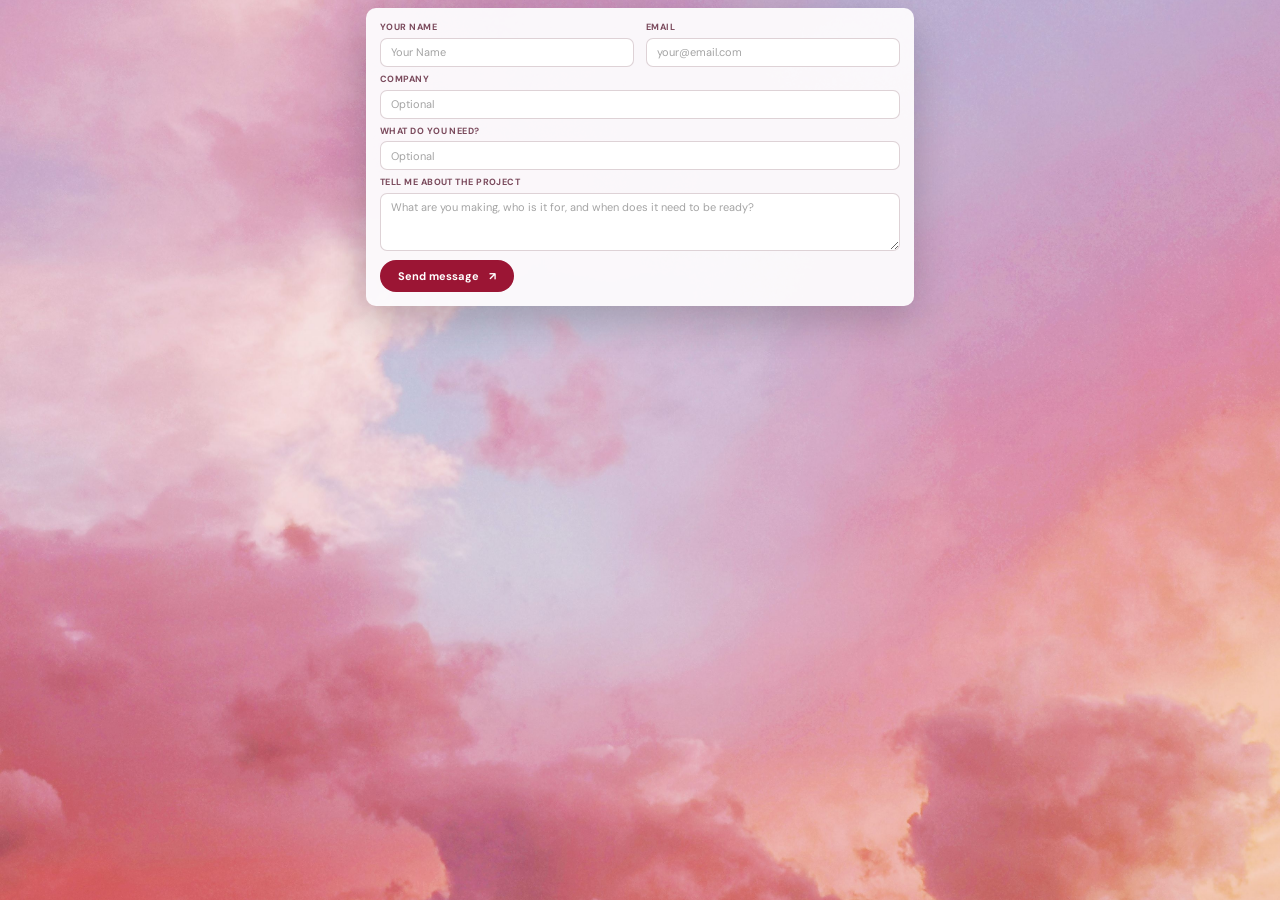
==== contact.html @ f68d8583 "Prepare for GitHub Pages deployment" ====
<!doctype html>
<html lang="en">
<head>
  <meta charset="utf-8">
  <meta name="viewport" content="width=device-width, initial-scale=1">
  <title>Aishath Shafa</title>
  <link rel="icon" type="image/svg+xml" href="./assets/favicon.svg">
  <link rel="preconnect" href="https://fonts.googleapis.com">
  <link rel="preconnect" href="https://fonts.gstatic.com" crossorigin>
  <link href="https://fonts.googleapis.com/css2?family=Nothing+You+Could+Do&family=Poppins:wght@100;200;300;400;500;600;700;800;900&display=swap" rel="stylesheet">
  <link href="https://fonts.googleapis.com/css2?family=Abril+Fatface&family=DM+Sans:wght@400;500;700&family=VT323&display=swap" rel="stylesheet">
  <link rel="stylesheet" href="./styles.css">
  <link rel="stylesheet" href="./styles/feature-page.css">
  <link rel="stylesheet" href="./styles/contact.css">
  <script src="./scripts/feature-size.js" defer></script>
</head>
<body class="feature-page feature-contact">
  <main class="wc feature-content">
            <div class="contact-grid">
              <form id="f" class="contact-form">
                <div class="contact-fields">
                  <label>Your name<input name="n" placeholder="Your Name" required autocomplete="name"></label>
                  <label>Email<input name="e" type="email" placeholder="your@email.com" required autocomplete="email"></label>
                  <label class="contact-wide">Company<input name="company" placeholder="Optional" autocomplete="organization"></label>
                  <label class="contact-wide">What do you need?<input name="need" placeholder="Optional"></label>
                  <label class="contact-wide">Tell me about the project<textarea name="m" rows="3" placeholder="What are you making, who is it for, and when does it need to be ready?" required></textarea></label>
                </div>
                <button class="btn" type="submit"><span>Send message</span><span aria-hidden="true">↗</span></button>
              </form>
            </div>
          
  </main>
  <script src="./scripts/contact.js" defer></script>
</body>
</html>
---- styles.css ----
/* ---------- Fonts ---------- */


    /* ---------- Theme variables and page safe areas ---------- */

    /* Light theme colours, plus padding that keeps content clear of phone notches */
    :root {
      /* Main text colour */
      --ink: #4a0a1c;
      /* Primary accent, used for buttons and links */
      --ruby: #9b1534;
      /* Bright accent, used for hover states and the music bars */
      --hot: #e84a7f;
      /* Soft off-white */
      --cream: #fff6f3;
      /* Page background gradient (pink to lilac) */
      --skyb: linear-gradient(180deg, #ffc2e2, #f7a6cf 50%, #d9b8ff);
      /* Heading colour */
      --h1: #9b1534;

      box-sizing: border-box;
      padding-top: env(safe-area-inset-top, 0px);
      padding-bottom: env(safe-area-inset-bottom, 0px);
    }

    /* Dark theme, applied automatically unless the user forced the light theme */
    @media (prefers-color-scheme: dark) {
      :root:not([data-theme="light"]) {
        --skyb: linear-gradient(180deg, #5a1236, #8a1d52 50%, #4b2a7a);
        --h1: #ffd6e4;
        --ink: #ffd6e4;
        color-scheme: dark;
      }
    }

    /* Dark theme, applied when forced through the data-theme attribute */
    :root[data-theme="dark"] {
      --skyb: linear-gradient(180deg, #5a1236, #8a1d52 50%, #4b2a7a);
      --h1: #ffd6e4;
      --ink: #ffd6e4;
      color-scheme: dark;
    }

    /* ---------- Base page styles ---------- */

    /* Make every element size itself including padding and border */
    *,
    *::before,
    *::after {
      box-sizing: inherit;
    }

    /* Keep anchor jumps clear of the top safe area */
    html {
      scroll-padding-top: env(safe-area-inset-top, 0px);
    }

    /* Full height column layout, centred, with the themed gradient background */
    body {
      margin: 0;
      min-height: 100dvh;
      background: var(--skyb);
      background-attachment: fixed;
      color: var(--ink);
      font-family: "DM Sans", system-ui, sans-serif;
      display: flex;
      flex-direction: column;
      align-items: center;
      padding: 8px 4px 14px;
    }

    


    /* ---------- iMac frame and screen ---------- */

    /* Fit the full monitor into the available viewport while preserving its aspect ratio */
    .imac {
      --w: min(100%, calc((100dvh - 16px) * 1.48), 1800px);
      position: relative;
      width: var(--w);
      min-width: 0;
    }

    /* Soft ground shadow under the iMac */
    .imac::before {
      content: "";
      position: absolute;
      left: 6%;
      right: 6%;
      bottom: -2%;
      height: 9%;
      background: radial-gradient(closest-side, rgba(74, 10, 28, 0.5), transparent);
      filter: blur(10px);
    }

    /* iMac artwork, sits above the screen and lets clicks pass through */
    .imac > img {
      position: relative;
      z-index: 2;
      display: block;
      width: 100%;
      pointer-events: none;
      filter: drop-shadow(0 22px 22px rgba(74, 10, 28, 0.4));
    }

    /* Screen area, positioned to line up with the glass of the iMac artwork */
    .scr {
      position: absolute;
      z-index: 1;
      left: 29.3%;
      top: 14%;
      width: 40.9%;
      height: 45.6%;
      overflow: hidden;
      border-radius: 2% / 3%;
      background: #1565c0;
    }

    /* Full screen mode, the screen covers the whole browser window */
    .scr.full {
      position: fixed;
      inset: 0;
      left: 0;
      top: 0;
      width: 100vw;
      height: 100dvh;
      border-radius: 0;
      z-index: 200;
    }

    /* Small expand and collapse button in the screen corner */
    .fs {
      position: absolute;
      z-index: 60;
      right: 4px;
      bottom: 4px;
      width: 22px;
      height: 22px;
      border: 0;
      border-radius: 6px;
      background: rgba(0, 0, 0, 0.35);
      color: #fff;
      font-size: 13px;
      cursor: pointer;
      line-height: 1;
      padding: 0;
    }

    /* Full screen button hover and keyboard focus state */
    .fs:focus-visible,
    .fs:hover {
      background: rgba(0, 0, 0, 0.6);
    }

    .fs:focus-visible {
      outline: 2px solid #fff;
      outline-offset: 2px;
    }

    /* ---------- Virtual OS (design size 560x430, scaled by JavaScript) ---------- */

    /* Blurred white cloud blobs drawn at the bottom of the desktop */
    .cl {
      position:fixed;
      border-radius: 50%;
      background: #fff;
      filter: blur(14px);
      opacity: 0.9;
      pointer-events: none;
    }

    /* Fixed design canvas used by the OS scaling script */
    .os {
      position: absolute;
      top: 0;
      left: 0;
      width: 560px;
      height: 430px;
      transform-origin: top left;
      cursor: var(--portfolio-cursor, url("./assets/cursor-small.png") 1 1, auto);
    }

    /* ---------- OS menu bar ---------- */

    /* Top bar holding the name on the left and social icons on the right */
    .bar {
      position: absolute;
      top: 0;
      left: 0;
      right: 0;
      display: flex;
      justify-content: space-between;
      align-items: center;
      padding: 18px 20px;
      z-index: 5;
    }

    /* Menu bar title text */
    .bar .t {
      font-size: 13px;
      white-space: nowrap;
      color: #fff;
      text-shadow: 0 1px 3px rgba(0, 0, 0, 0.55);
    }

    /* Menu bar name, medium weight */
    .bar .t b {
      font-weight: 500;
    }

    /* Menu bar bullet separator */
    .bar .t i {
      font-style: normal;
      margin: 0 8px;
    }

    /* Menu bar job title, slightly dimmed */
    .bar .t span {
      color: #eaf4ff;
    }

    /* Group of social icons in the menu bar */
    .so {
      display: flex;
      gap: 8px;
    }

    /* Single rounded social icon in the menu bar */
    .so a {
      width: 26px;
      height: 26px;
      border-radius: 8px;
      background: rgba(255, 255, 255, 0.2);
      display: grid;
      place-items: center;
      color: #fff;
    }

    /* Menu bar icon hover state */
    .so a:hover {
      background: rgba(255, 2, 116, 0.38);
    }

    .so a:focus-visible {
      outline: 2px solid #fff;
      outline-offset: 2px;
    }

    /* Menu bar icon artwork */
    .so svg {
      width: 14px;
      height: 14px;
      fill: currentColor;
    }

    /* ---------- Desktop icons ---------- */

    /* Draggable desktop icon */
    .ic {
      position: absolute;
      width: 96px;
      text-align: center;
      cursor: grab;
      touch-action: none;
      z-index: 2;
      outline: none;
    }

    /* Icon while it is being dragged, lifted above the others */
    .ic.d {
      cursor: grabbing;
      z-index: 40;
    }

    /* Visible focus ring for keyboard users */
    .ic:focus-visible .th {
      outline: 2px solid #fff;
      outline-offset: 3px;
    }

    /* Icon thumbnail box */
    .th {
      width: 60px;
      height: 60px;
      margin: 0 auto 5px;
      position: relative;
      border-radius: 14px;
    }

    /* Tilted translucent sheet behind the thumbnail, gives a stacked folder look */
    .th::before {
      content: "";
      position: absolute;
      inset: 4px -5px -4px 5px;
      border-radius: 14px;
      background: rgba(255, 255, 255, 0.45);
      transform: rotate(2deg);
    }

    /* Thumbnail face that holds an image or an emoji */
    .th .f {
      position: absolute;
      inset: 0;
      border-radius: 14px;
      overflow: hidden;
      background: #fff;
      box-shadow: 0 5px 14px rgba(0, 0, 40, 0.28);
    }

    /* Thumbnail image fills the face */
    .f img {
      width: 100%;
      height: 100%;
      object-fit: cover;
      display: block;
    }

    /* Icon name label */
    .nm {
      font-weight: 700;
      font-size: 10.5px;
      color: #fff;
      text-shadow: 0 1px 3px rgba(0, 0, 0, 0.75);
    }

    /* Icon caption under the name */
    .mt {
      font-size: 9px;
      color: #f0f6ff;
      margin-top: 1px;
      text-shadow: 0 1px 3px rgba(0, 0, 0, 0.8);
    }

    /* Gradient presets for emoji thumbnails, pink */
    .g1 {
      background: linear-gradient(135deg, #9b1534, #e84a7f);
    }

    /* Gradient preset, slate */
    .g2 {
      background: linear-gradient(135deg, #1e293b, #475569);
    }

    /* Gradient preset, pink to lilac */
    .g3 {
      background: linear-gradient(135deg, #f6b2c6, #d9b8ff);
    }

    /* Gradient preset, green (currently unused) */
    .g4 {
      background: linear-gradient(135deg, #16a34a, #a3e635);
    }

    /* Gradient preset, amber */
    .g5 {
      background: linear-gradient(135deg, #f59e0b, #fde68a);
    }

    /* Centred emoji inside a thumbnail */
    .f .em {
      position: absolute;
      inset: 0;
      display: grid;
      place-items: center;
      font-size: 26px;
    }

    /* Paper sheet used as the resume icon */
    .pdf {
      width: 54px;
      height: 60px;
      margin: 0 auto 5px;
      background: #fff;
      border-radius: 10px;
      box-shadow: 0 5px 14px rgba(0, 0, 40, 0.25);
      padding: 7px 5px;
    }

    /* Small red tag in the corner of the resume icon */
    .pdf .tg {
      width: 7px;
      height: 8px;
      border: 1.3px solid #d33;
      border-radius: 2px;
      margin-bottom: 6px;
    }

    /* Grey text line on the resume icon */
    .pdf u {
      display: block;
      height: 1.5px;
      background: #d9dde3;
      margin-bottom: 4px;
    }

    /* ---------- Sticky notes ---------- */

    /* Draggable sticky note */
    .note {
      position: absolute;
      color: #1a1a1a;
      padding: 13px 15px;
      box-shadow: 0 5px 14px rgba(0, 0, 40, 0.25);
      border-radius: 4px;
      cursor: url("./assets/cursor-original.webp") 14 4, grab;
      touch-action: none;
      z-index: 2;
    }

    /* Sticky note title, Nothing You Could Do */
    .note h2 {
      margin: 0 0 6px;
      font: 400 20px / 1.15 "Nothing You Could Do", cursive;
    }

    /* Sticky note body text, Poppins */
    .note p {
      margin: 0;
      font: 400 11px / 1.45 "Poppins", system-ui, sans-serif;
      opacity: 0.9;
    }

    .note p + p {
      margin-top: 6px;
    }

    .note .note-hint {
      margin-top: 7px;
      padding-top: 6px;
      border-top: 1px dashed rgba(26, 26, 26, 0.35);
      font-size: 10px;
      line-height: 1.4;
    }

    /* First note, yellow and tilted left */
    .n1 {
      left: 392px;
      top: 70px;
      width: 150px;
      background: #fdee8f;
      transform: rotate(-2deg);
    }

    /* Second note, white and tilted right */
    .n2 {
      left: 388px;
      top: 204px;
      width: 154px;
      background: #f3f3f1;
      transform: rotate(1.5deg);
    }

    /* ---------- Music player ---------- */

    /* Player widget sits between the folders and sticky-note column */
    .pl {
      position: absolute;
      left: 218px;
      bottom: 8px;
      width: 164px;
      background: #2b2b2d;
      color: #fff;
      border-radius: 9px;
      overflow: hidden;
      z-index: 6;
      box-shadow: 0 6px 18px rgba(0, 0, 0, 0.4);
    }

    /* Player header row with the title and minimise button */
    .pl .h {
      display: flex;
      justify-content: space-between;
      align-items: center;
      padding: 7px 10px;
      font-size: 10px;
      font-weight: 700;
    }

    /* Minimise button in the player header */
    .pl .h button {
      background: none;
      border: 0;
      color: #fff;
      font-size: 13px;
      cursor: pointer;
      line-height: 1;
      padding: 0 2px;
    }

    /* Player body that holds the track info, visualiser and controls */
    .pl .b {
      background: #161618;
      padding: 9px 10px;
    }

    /* Current track title */
    .pl .tt {
      font-size: 12px;
      font-weight: 700;
    }

    /* Track number label */
    .pl .tn {
      font-size: 9.5px;
      color: #a9a9ad;
      margin: 2px 0 6px;
    }

    /* Audio visualiser, a row of equaliser bars */
    .br {
      display: flex;
      align-items: flex-end;
      gap: 2px;
      height: 22px;
      margin-bottom: 8px;
    }

    /* Single equaliser bar, JavaScript changes its height */
    .br i {
      flex: 1;
      background: #e84a7f;
      border-radius: 1px;
      height: 8%;
    }

    /* Row of transport buttons */
    .ct {
      display: flex;
      gap: 8px;
      align-items: center;
      justify-content: center;
    }

    /* Round transport button */
    .ct button {
      width: 26px;
      height: 26px;
      border-radius: 50%;
      border: 0;
      background: #3a3a3d;
      display: grid;
      place-items: center;
      cursor: pointer;
      padding: 0;
    }

    /* Larger white play and pause button */
    .ct button.go {
      background: #fff;
      width: 32px;
      height: 32px;
    }

    /* Transport button artwork */
    .ct svg {
      width: 12px;
      height: 12px;
      fill: #fff;
    }

    /* Play and pause artwork is black on the white button */
    .ct .go svg {
      fill: #000;
    }

    /* Minimised player hides everything except the header */
    .pl.m .b {
      display: none;
    }

    /* ---------- Pop up windows ---------- */

    /* Window shell, centred on the screen and hidden until opened */
    .win {
      position: absolute;
      left: 50%;
      top: 50%;
      width: min(470px, 92%);
      max-height: 330px;
      transform: translate(-50%, -48%);
      background: rgba(252, 250, 252, 0.97);
      color: #2a1020;
      border-radius: 10px;
      box-shadow: 0 14px 40px rgba(0, 0, 0, 0.4);
      z-index: 50;
      display: none;
      flex-direction: column;
      overflow: hidden;
      user-select: text;
    }

    /* Open window state, added by JavaScript */
    .win.o {
      display: flex;
    }

    .download-scrim {
      position: absolute;
      inset: 0;
      display: none;
      background: rgba(12, 16, 45, 0.42);
      z-index: 70;
    }

    .download-scrim.o {
      display: block;
    }

    .download-notice {
      position: absolute;
      left: 50%;
      top: 50%;
      width: min(320px, calc(100% - 28px));
      display: none;
      flex-direction: column;
      align-items: flex-start;
      padding: 18px 20px;
      transform: translate(-50%, -50%);
      color: #2a1020;
      background: #fffafd;
      border: 1px solid #ecd3de;
      border-radius: 12px;
      box-shadow: 0 14px 40px rgba(0, 0, 0, 0.35);
      z-index: 80;
    }

    .download-notice.o {
      display: flex;
    }

    .download-notice h2 {
      margin: 0;
      font-size: 16px;
    }

    .download-notice p {
      margin: 5px 0 0;
      font-size: 12px;
    }

    .download-notice .btn {
      margin-top: 12px;
    }

    /* Window title bar */
    .wh {
      display: flex;
      align-items: center;
      gap: 7px;
      padding: 8px 11px;
      background: #efe6ec;
      font-weight: 700;
      font-size: 12px;
      flex: none;
    }

    /* Red close dot in the title bar */
    .wh button {
      width: 11px;
      height: 11px;
      border-radius: 50%;
      border: 0;
      background: #ff5f57;
      cursor: pointer;
      padding: 0;
    }

    /* Close dot keyboard focus ring */
    .wh button:focus-visible {
      outline: 2px solid #1976d2;
    }

    /* Scrollable window content area */
    .wc {
      padding: 14px;
      overflow: auto;
      font-size: 12px;
      line-height: 1.55;
    }

    /* Window content heading */
    .wc h3 {
      margin: 0;
      font: 700 14px / 1.25 "DM Sans", sans-serif;
    }

    /* Window content subheading */
    .wc h4 {
      margin: 2px 0 6px;
      font-size: 11px;
      font-weight: 500;
      color: #7a4a5c;
    }

    /* Bullet list inside a window */
    .wc ul {
      margin: 6px 0 0;
      padding-left: 16px;
    }

    /* Bullet list item spacing */
    .wc li {
      margin-bottom: 4px;
    }

    /* ---------- Window content components ---------- */

    /* White content card */
    .card {
      border: 1px solid #ecd3de;
      border-radius: 8px;
      padding: 11px;
      margin-bottom: 10px;
      background: #fff;
    }

    /* No extra gap under the final card */
    .card:last-child {
      margin-bottom: 0;
    }

    /* Call to action button */
    .btn {
      display: inline-block;
      background: #9b1534;
      color: #fff;
      border: 0;
      border-radius: 8px;
      padding: 7px 14px;
      font: 700 12px "DM Sans", sans-serif;
      text-decoration: none;
      cursor: pointer;
      margin-top: 8px;
    }

    /* Call to action hover and keyboard focus state */
    .btn:hover,
    .btn:focus-visible {
      background: #e84a7f;
    }

    .btn:focus-visible {
      outline: 2px solid #1976d2;
      outline-offset: 2px;
    }

    /* ---------- Contact form ---------- */

    /* Form field label */
    form label {
      display: block;
      font-weight: 700;
      font-size: 11px;
      margin-bottom: 8px;
    }

    /* Text input and message box */
    form input,
    form textarea {
      display: block;
      width: 100%;
      margin-top: 3px;
      padding: 7px 9px;
      border: 1px solid #d9b8c7;
      border-radius: 7px;
      font: inherit;
    }

    /* Message box minimum height, resizable vertically only */
    form textarea {
      min-height: 70px;
      resize: vertical;
    }

    /* ---------- Accessibility ---------- */

    /* Frosted macOS-style dock, built from the portfolio's supplied pixel icons. */
    .mac-dock {
      position: absolute;
      z-index: 26;
      left: 0;
      right: 0;
      bottom: 7px;
      display: flex;
      justify-content: center;
      pointer-events: none;
      transform: translateX(8px);
    }

    .dock-shelf {
      display: flex;
      align-items: flex-end;
      gap: 3px;
      max-width: calc(100% - 20px);
      padding: 5px 8px 6px;
      border: 1px solid rgba(255, 255, 255, .34);
      border-radius: 14px;
      background: rgba(28, 22, 34, .36);
      box-shadow: inset 0 1px 0 rgba(255, 255, 255, .18), 0 5px 18px rgba(0, 0, 0, .26);
      -webkit-backdrop-filter: blur(12px) saturate(1.35);
      backdrop-filter: blur(12px) saturate(1.35);
      pointer-events: auto;
    }

    .dock-item {
      position: relative;
      display: grid;
      flex: 0 1 32px;
      place-items: center;
      width: 32px;
      height: 42px;
      border: 0;
      border-radius: 8px;
      padding: 0;
      background: transparent;
      transform-origin: center bottom;
      transition: transform .16s cubic-bezier(.2, .8, .2, 1), filter .16s ease;
      -webkit-tap-highlight-color: transparent;
    }

    .dock-item img {
      display: block;
      width: 28px;
      height: 28px;
      object-fit: contain;
      image-rendering: pixelated;
      filter: drop-shadow(0 2px 2px rgba(0, 0, 0, .28));
      user-select: none;
      pointer-events: none;
    }

    .dock-item:focus-visible {
      outline: 2px solid rgba(255, 255, 255, .9);
      outline-offset: 2px;
    }

    .dock-tooltip {
      position: absolute;
      left: 50%;
      bottom: calc(100% + 8px);
      z-index: 2;
      padding: 4px 8px;
      border: 1px solid rgba(255, 255, 255, .35);
      border-radius: 6px;
      background: rgba(35, 25, 39, .78);
      color: #fff;
      font: 600 9px/1.2 "DM Sans", system-ui, sans-serif;
      white-space: nowrap;
      opacity: 0;
      visibility: hidden;
      transform: translate(-50%, 4px);
      transition: opacity .12s ease, transform .12s ease, visibility .12s;
      pointer-events: none;
      -webkit-backdrop-filter: blur(8px);
      backdrop-filter: blur(8px);
    }

    .dock-item:hover .dock-tooltip,
    .dock-item:focus-visible .dock-tooltip {
      opacity: 1;
      visibility: visible;
      transform: translate(-50%, 0);
    }

    .dock-indicator {
      position: absolute;
      left: 50%;
      bottom: 0;
      width: 4px;
      height: 4px;
      border-radius: 50%;
      background: #fff;
      box-shadow: 0 0 4px rgba(255, 255, 255, .75);
      opacity: 0;
      transform: translateX(-50%);
      transition: opacity .15s ease;
      pointer-events: none;
    }

    .dock-item.is-open .dock-indicator {
      opacity: 1;
    }

    /* Keep only the icon names; remove the secondary desktop shortcut captions. */
    .ic .mt {
      display: none !important;
    }

    /* Keep fullscreen shortcuts legible while preserving their aspect ratio. */
    .scr.full .ic .th {
      width: 44px;
      height: 44px;
    }

    .scr.full .ic .nm {
      font-size: 10.5px;
      line-height: 1.2;
    }

    .dock-divider {
      align-self: stretch;
      flex: 0 0 1px;
      width: 1px;
      margin: 2px 3px 4px;
      background: rgba(255, 255, 255, .42);
    }

    .dock-item.bouncing img {
      animation: dock-bounce .42s cubic-bezier(.28, .84, .42, 1);
    }

    @keyframes dock-bounce {
      0%, 100% { transform: translateY(0); }
      38% { transform: translateY(-13px); }
      66% { transform: translateY(1px); }
    }

    @media (max-width: 420px) {
      .dock-shelf { gap: 2px; padding-inline: 5px; }
      .dock-item { flex-basis: 30px; width: 30px; }
      .dock-item img { width: 26px; height: 26px; }
    }

    @media (max-width: 1024px) {
      .fs {
        right: max(10px, env(safe-area-inset-right));
        bottom: max(10px, env(safe-area-inset-bottom));
        width: 44px;
        height: 44px;
        font-size: 22px;
      }
    }
  
    :root {
      --ink: #4a0a1c;
      --ruby: #9b1534;
      --hot: #e84a7f;
      --blush: #fbd5e0;
      --cream: #fff6f3;
      --gel: linear-gradient(#ff9ec0, #e84a7f 48%, #c92a62 52%, #e8598c);
      --body: "DM Sans", system-ui, sans-serif;
    }
    body {
      background-color: #e9a7c5;
      background-image: url("./assets/pink-sky.jpg");
      background-position: center center;
      background-repeat: no-repeat;
      background-size: cover;
      background-attachment: fixed;
    }
    .ic { transition: transform .18s ease, filter .18s ease; }
    .ic:hover { transform: translateY(-3px); }
    .ic:active { transform: translateY(1px); }
    .ic .th {
      border: 1px solid #9b1534;
      background: linear-gradient(145deg, #fff, #fbd5e8 48%, #ef8db5);
      box-shadow: inset 0 1px 0 rgba(255,255,255,.95), 0 5px 0 -2px #c9569a,
        0 10px 17px rgba(74,10,28,.35);
      transition: transform .18s ease, box-shadow .18s ease;
    }
    .ic .th::before {
      inset: 4px -4px -4px 4px;
      border: 1px solid rgba(255,255,255,.9);
      background: linear-gradient(145deg, rgba(255,255,255,.6), rgba(239,141,181,.6));
    }
    .ic .th .f {
      inset: 3px;
      border: 1px solid rgba(255,255,255,.95);
      border-radius: 11px;
      background: linear-gradient(145deg, #fff, #fff0f5);
      box-shadow: inset 0 1px 0 #fff, 0 2px 6px rgba(74,10,28,.22);
    }
    .ic:hover .th {
      transform: translateY(-2px) scale(1.04);
      box-shadow: inset 0 1px 0 rgba(255,255,255,.95), 0 5px 0 -2px #c9569a,
        0 14px 21px rgba(74,10,28,.4);
    }
    .ic:focus-visible .th { outline: 3px solid #fff; outline-offset: 5px; }
    .nm { font-family: var(--body); font-weight: 700; }
    .mt { color: #fff6fb; font-weight: 700; }
    .pdf {
      border: 1px solid #9b1534;
      background: linear-gradient(145deg, #fff, #ffe6ef);
      box-shadow: inset 0 1px 0 #fff, 0 5px 0 -2px #c9569a,
        0 10px 17px rgba(74,10,28,.35);
    }
    .note .note-hint { font-family: "Poppins", system-ui, sans-serif; }
    .win {
      border: 1px solid rgba(74,10,28,.65);
      border-radius: 18px;
      background: linear-gradient(180deg, #fffaf7, #ffe9f0);
      box-shadow: inset 0 0 0 2px rgba(255,255,255,.75),
        0 24px 50px rgba(30,0,12,.42);
    }
    .wh {
      color: var(--ink);
      border-bottom: 1px solid rgba(74,10,28,.45);
      background: repeating-linear-gradient(0deg, #ffe2eb 0 2px, #fff6f9 2px 4px);
    }
    .wh button[data-x] {
      width: 18px;
      height: 18px;
      border: 1px solid #8a1230;
      border-radius: 50%;
      background: radial-gradient(circle at 35% 25%, #ffd0de, #e8457a 60%, #9b1534);
      box-shadow: inset 0 1px 0 rgba(255,255,255,.7);
    }
    .card {
      border: 1px solid rgba(74,10,28,.22);
      border-radius: 16px;
      background: linear-gradient(180deg, #fff, #fff6f3);
      box-shadow: inset 0 0 0 2px #fff;
    }

/* Round chrome transport button */
.mb {
  width: 36px;
  height: 36px;
  border-radius: 50%;
  display: grid;
  place-items: center;
  padding: 0;
  border: 1px solid #7b8088;
  background: radial-gradient(circle at 35% 22%, #fff, #e1e4e9 55%, #a9adb4);
  box-shadow: inset 0 -3px 6px rgba(80, 86, 96, 0.35), 0 3px 6px rgba(74, 10, 28, 0.3);
  color: #4a0a1c;
}

/* Transport icon sizing */
.mb svg {
  width: 16px;
  height: 16px;
  fill: currentColor;
}

/* Larger pink play/pause button */
.mb.go {
  width: 48px;
  height: 48px;
  border-color: #8a1230;
  background: var(--gel);
  color: #fff;
  box-shadow: inset 0 1px 0 rgba(255, 255, 255, 0.85), 0 4px 10px rgba(154, 21, 52, 0.45);
}

/* Larger icon for the play/pause button */
.mb.go svg {
  width: 20px;
  height: 20px;
}

/* Hover and press feedback for transport buttons */
.mb:hover {
  filter: brightness(1.07);
}

.mb:active {
  transform: translateY(1px);
}
    @media (max-width: 1024px) {
    }
    
    /* Supplied font and switchable visual assets are loaded from ASSET_PATHS in JavaScript */
    .ic.pixel-icon .th,
    .ic.pixel-icon .th .f {
      border: 0 !important;
      border-radius: 0 !important;
      background: transparent !important;
      box-shadow: none !important;
    }

    .ic.pixel-icon .th::before {
      display: none !important;
    }

    .ic.pixel-icon .th .f {
      overflow: visible;
    }

    .ic.pixel-icon .th .f img {
      object-fit: contain;
      image-rendering: pixelated;
      background: transparent;
    }

    .window-title-icon,
    .player-title-icon,
    .player-sound-icon {
      display: inline-block;
      flex: 0 0 auto;
      object-fit: contain;
      image-rendering: pixelated;
      vertical-align: middle;
    }

    .window-title-icon {
      width: 20px;
      height: 20px;
      margin-right: 7px;
    }

    :root {
      --handwriting-font: "Nothing You Could Do";
      --pink-sky-image: linear-gradient(180deg, #f7b5d3, #f4a9c3 55%, #dcc4ff);
      --desktop-wallpaper: linear-gradient(180deg, #70b7e8 0%, #78b04e 100%);
      --portfolio-cursor: url("./assets/cursor-small.png") 1 1, auto;
    }

    /* Keep the iMac large while fitting its full frame inside the viewport */
    .imac {
      --w: min(100%, calc((100dvh - 8px) * 1.48), 2400px);
    }

    /* Use the supplied desktop wallpaper in both normal and expanded views. */
    .scr {
      background: var(--desktop-wallpaper) center / cover no-repeat;
    }

    .scr.full {
      position: fixed;
      inset: 0;
      left: 0;
      top: 0;
      width: 100vw;
      height: 100dvh;
      border-radius: 0;
      overflow: hidden;
      z-index: 200;
      background: var(--desktop-wallpaper) center / cover no-repeat;
    }

    .os {
      background: var(--desktop-wallpaper) center / cover no-repeat !important;
    }

    .scr.full .os {
      background: var(--desktop-wallpaper) center / cover no-repeat !important;
    }

    /* Keep the expand control on the bezel, outside the desktop area. */
    .fs {
      left: calc(29.3% - 31px);
      top: calc(14% + 12px);
      right: auto;
      bottom: auto;
      z-index: 260;
    }

    .fs.is-full {
      position: fixed;
      inset: 14px 14px auto auto;
      z-index: 260;
    }

    body.screen-expanded {
      overflow: hidden;
      padding: 0;
      min-height: 100dvh;
    }

    .mb {
      width: 28px;
      height: 28px;
    }

    .mb.go {
      width: 36px;
      height: 36px;
    }

    /* All pointer states keep the same small supplied cursor */
    html body,
    html body * {
      cursor: var(--portfolio-cursor, auto) !important;
    }

    .wh {
      position: relative;
      justify-content: flex-start;
      padding-right: 42px;
    }

    .wh button[data-x] {
      position: absolute;
      top: 50%;
      right: 10px;
      width: 22px;
      height: 22px;
      flex: none;
      margin-left: 0;
      display: grid;
      place-items: center;
      padding: 0;
      color: #fff;
      font: 700 16px/1 "DM Sans", sans-serif;
      text-shadow: 0 1px 2px rgba(0,0,0,.35);
      cursor: pointer;
      z-index: 1;
      transform: translateY(-50%);
    }

    .wh button[data-x]::before {
      content: "×";
    }

    /* A small press animation and an on-screen click pulse */
    .clicking {
      animation: click-pop .16s ease-out;
    }

    .scr.click-pulse {
      animation: screen-click .16s ease-out;
    }

    @keyframes click-pop {
      0%, 100% { transform: scale(1); }
      45% { transform: scale(.94); }
    }

    @keyframes screen-click {
      50% { box-shadow: inset 0 0 0 2px rgba(255, 132, 191, .72); }
    }

    @media (prefers-reduced-motion: reduce) {
      .clicking,
      .scr.click-pulse {
        animation: none;
      }
      .dock-item,
      .dock-tooltip,
      .dock-indicator {
        transition-duration: .01ms !important;
      }
      .dock-item.bouncing img {
        animation: none !important;
      }
    }

    /* ---------- Projects, Skills and Experience layouts ---------- */

    #w-projects,
    #w-skills {
      width: min(530px, 95%);
    }

    #w-experience,
    #w-education {
      width: min(500px, 94%);
    }

    .sk-mark {
      display: grid;
      place-items: center;
      width: 30px;
      height: 30px;
      border-radius: 6px;
      background: var(--ruby);
      color: #fff;
      font: 700 11px/1 "DM Sans", system-ui, sans-serif;
      letter-spacing: .02em;
    }

    .sk-name {
      font-size: 9.5px;
      line-height: 1.2;
      font-weight: 500;
      overflow-wrap: anywhere;
    }

    /* ================= Latest updates ================= */

    /* ---------- First-load layout: notes sit up beside the icons, clear of the player ---------- */
    .n1 { left: 252px; top: 46px; }
    .n2 { left: 392px; top: 84px; }

    /* ---------- Movable, stackable windows ---------- */

    /* JavaScript positions each window with left/top, so the old centring transform is gone */
    .win {
      left: 0;
      top: 0;
      transform: none;
      z-index: 1000;
      transition: opacity .14s ease, scale .14s ease;
    }

    .win.o { animation: win-in .16s ease-out; }
    .win.closing { opacity: 0; scale: .96; pointer-events: none; }

    @keyframes win-in {
      from { opacity: 0; scale: .96; }
      to { opacity: 1; scale: 1; }
    }

    /* The title bar is the drag handle */
    .wh {
      cursor: grab;
      touch-action: none;
      user-select: none;
      -webkit-user-select: none;
    }

    .win.dragging { box-shadow: inset 0 0 0 2px rgba(255,255,255,.75), 0 34px 60px rgba(30,0,12,.5); }
    .win.dragging .wh { cursor: grabbing; }

    /* Dock and download notice stay above every window */
    .mac-dock { z-index: 5000; }
    .download-scrim { z-index: 6000; }
    .download-notice { z-index: 6001; }

    /* ---------- Button press animation ---------- */

    /* The individual scale property is used so it never fights existing transforms */
    @keyframes click-pop {
      0% { scale: .86; }
      55% { scale: 1.05; }
      100% { scale: 1; }
    }

    @keyframes click-pop-soft {
      0%, 100% { scale: 1; }
      45% { scale: .97; }
    }

    .clicking { animation: click-pop .22s ease-out; }
    .clicking-soft { animation: click-pop-soft .16s ease-out; }

    /* Held-down state, so the press is visible before the pointer is released */
    button:active,
    .btn:active,
    .so a:active,
    .dock-item:active,
    .proj-visit:active,
    .proj-thumb:active { scale: .9; }

    .ic:active .th { scale: .9; }
    .wh button[data-x]:active { scale: .78; }

    @media (prefers-reduced-motion: reduce) {
      .clicking, .clicking-soft, .win.o { animation: none; }
      .win { transition: none; }
    }

    /* ---------- Projects window with room for the two-column grid and curved scrolling ---------- */
    #w-projects {
      width: min(548px, 98%);
      max-height: min(390px, 90%);
    }


    /* ---------- About me: centred card layout ---------- */
    #w-about {
      width: min(520px, 96%);
      max-height: none;
    }

    #w-about .wc { padding: 10px 14px 12px; }

    /* ================= Round 3: legibility, about font, contact, skills, scrollbars ================= */

    /* Windows and the player stay light, so their text must stay dark even when the device is in dark mode */
    .os {
      --ink: #4a0a1c;
      --h1: #9b1534;
      color-scheme: light;
    }

    /* ---------- Skills ---------- */
    .sk-logo {
      display: block;
      width: 28px;
      height: 28px;
      object-fit: contain;
    }

    /* ---------- Contact ---------- */
    #w-contact {
      width: min(500px, 95%);
      max-height: min(365px, 90%);
    }

    #w-contact .wc {
      padding: 12px;
      background: linear-gradient(180deg, #fff, #fff6f3);
    }

    /* ---------- Curved scrollbars (SVG track and thumb that follow the window's rounded corner) ---------- */
    .scroll-container {
      --thumb-color: #e84a7f;
      --thumb-color-active: #9b1534;
      --thumb-width: 4;
      --thumb-width-active: 6;
      --track-color: transparent;
      --track-color-active: rgba(155, 21, 52, .14);
      --track-width: 4;
      --track-width-active: 6;

      position: relative;
      display: flex;
      flex-direction: column;
      flex: 0 1 auto;
      min-height: 0;
      overflow: hidden;
      /* matches the window's inner bottom corners (18px radius minus the 1px border) */
      border-radius: 0 0 17px 17px;
    }

    .wc.scroll-content {
      flex: 0 1 auto;
      min-height: 0;
      overflow-y: auto;
      scrollbar-width: none;
      -ms-overflow-style: none;
    }
    .wc.scroll-content::-webkit-scrollbar { display: none; }

    .scrollbar-svg {
      position: absolute;
      inset: 0;
      width: 100%;
      height: 100%;
      pointer-events: none;
    }
    .scrollbar-svg:has(:active) {
      --thumb-width: var(--thumb-width-active);
      --track-width: var(--track-width-active);
      --track-color: var(--track-color-active);
    }

    .scrollbar-track {
      fill: none;
      stroke: var(--track-color);
      stroke-width: var(--track-width);
      stroke-linecap: round;
      transition: stroke-width 150ms ease-in-out, stroke 150ms ease-in-out;
    }
    .scrollbar-thumb {
      fill: none;
      stroke: var(--thumb-color);
      stroke-width: var(--thumb-width);
      stroke-linecap: round;
      pointer-events: auto;
      touch-action: none;
      transition: stroke-width 150ms ease-in-out, stroke 150ms ease-in-out;
    }
    .scrollbar-thumb:active { stroke: var(--thumb-color-active); }

    /* Any leftover native scrollbar (the message box) uses the same palette */
    textarea { scrollbar-width: thin; scrollbar-color: #e84a7f transparent; }

  

/* Standalone feature pages */
.feature-host { display:flex; flex:0 1 auto; min-height:0; padding:0; overflow:visible; }
.feature-frame { display:block; flex:none; width:100%; height:150px; min-height:0; border:0; background:transparent; }
.music-frame { display:block; width:180px; height:35px; border:0; border-radius:0; background:transparent; box-shadow:none; padding:0; overflow:hidden; }

/* The embedded player page is positioned on the virtual desktop. */
.music-frame { position:absolute; z-index:18; left:368px; top:228px; width:180px; height:35px; display:block; border:0; border-radius:0; background:transparent; box-shadow:none; padding:0; overflow:hidden; }
.music-frame.drag { opacity:.92; }
---- styles/feature-page.css ----
/* Experience and education: title and date on one row, organisation below */
    .job {
      padding: 12px 0;
      border-top: 1px solid rgba(74, 10, 28, .2);
    }

    .job:first-child {
      padding-top: 0;
      border-top: 0;
    }

    .job-head {
      display: flex;
      justify-content: space-between;
      align-items: baseline;
      gap: 12px;
    }

    .job-head h3 {
      font-size: 14px;
    }

    .job-date {
      flex: none;
      font-size: 11px;
      font-weight: 700;
      color: var(--ink);
    }

    .job-org {
      margin: 1px 0 6px;
      font-size: 11.5px;
      font-weight: 700;
      color: var(--ruby);
    }

    .job-desc {
      margin: 0 0 5px;
      font-size: 11px;
      line-height: 1.5;
    }

    .job-desc:last-child {
      margin-bottom: 0;
    }

    /* ---------- Education link ---------- */
    .edu-link {
      display: inline-grid;
      color: var(--ruby);
      text-decoration: underline dotted;
      text-underline-offset: 3px;
    }
    .edu-label, .edu-more { grid-area: 1 / 1; }
    .edu-more { visibility: hidden; font-weight: 700; color: var(--ruby); }
    .edu-link:hover .edu-label,
    .edu-link:focus-visible .edu-label { visibility: hidden; }
    .edu-link:hover .edu-more,
    .edu-link:focus-visible .edu-more { visibility: visible; }
    .edu-link:hover { text-decoration-style: solid; }
    .edu-link:focus-visible { outline: 2px solid #1976d2; outline-offset: 2px; }
html,
body {
  margin: 0;
}

body.feature-page {
  display: block;
  min-height: 100dvh;
  padding: 8px 4px 14px;
  color: #2a1020;
  font-size: 12px;
  overflow: auto;
}

.feature-content {
  width: min(548px, calc(100vw - 16px));
  min-height: 0;
  margin: 0 auto;
  padding: 14px;
  overflow: visible;
  background: rgba(252, 250, 252, 0.97);
  border-radius: 10px;
  box-shadow: 0 14px 40px rgba(0, 0, 0, 0.2);
}

body.feature-page.feature-embedded {
  min-height: 0;
  padding: 0;
  overflow: hidden;
  background: transparent;
}

.feature-embedded .feature-content {
  width: 100%;
  margin: 0;
  background: transparent;
  border-radius: 0;
  box-shadow: none;
}
---- styles/contact.css ----
.contact-grid { padding: 0; }

    .contact-fields {
      display: grid;
      grid-template-columns: repeat(2, minmax(0, 1fr));
      gap: 7px 12px;
    }

    .contact-form label {
      display: block;
      min-width: 0;
      margin: 0;
      color: #7a4a5c;
      font-size: 9px;
      font-weight: 700;
      letter-spacing: .05em;
      line-height: 1.2;
      text-transform: uppercase;
    }

    .contact-form .contact-wide { grid-column: 1 / -1; }

    .contact-form input,
    .contact-form textarea {
      display: block;
      box-sizing: border-box;
      width: 100%;
      margin-top: 5px;
      padding: 6px 10px;
      border: 1px solid rgba(74, 10, 28, .18);
      border-radius: 7px;
      outline: none;
      background: #fff;
      color: #2a1020;
      font: 400 11px "DM Sans", system-ui, sans-serif;
      letter-spacing: 0;
      text-transform: none;
    }

    .contact-form input { height: 29px; }
    .contact-form textarea { min-height: 58px; resize: vertical; }
    .contact-form input::placeholder,
    .contact-form textarea::placeholder { color: #a4a4a4; opacity: 1; }
    .contact-form input:focus,
    .contact-form textarea:focus { border-color: var(--hot); }

    .contact-form .btn {
      display: inline-flex;
      align-items: center;
      justify-content: center;
      gap: 10px;
      margin-top: 9px;
      padding: 9px 18px;
      border-radius: 999px;
      background: var(--ruby);
      font-size: 11px;
    }

    .contact-form .btn:hover,
    .contact-form .btn:focus-visible { background: var(--hot); }
    .contact-form .btn:focus-visible { outline-color: var(--ruby); }
.feature-contact .contact-grid, .feature-contact .contact-form { width:100%; max-width:100%; }
@media (max-width: 430px) { .feature-contact .contact-fields { grid-template-columns:1fr; } }
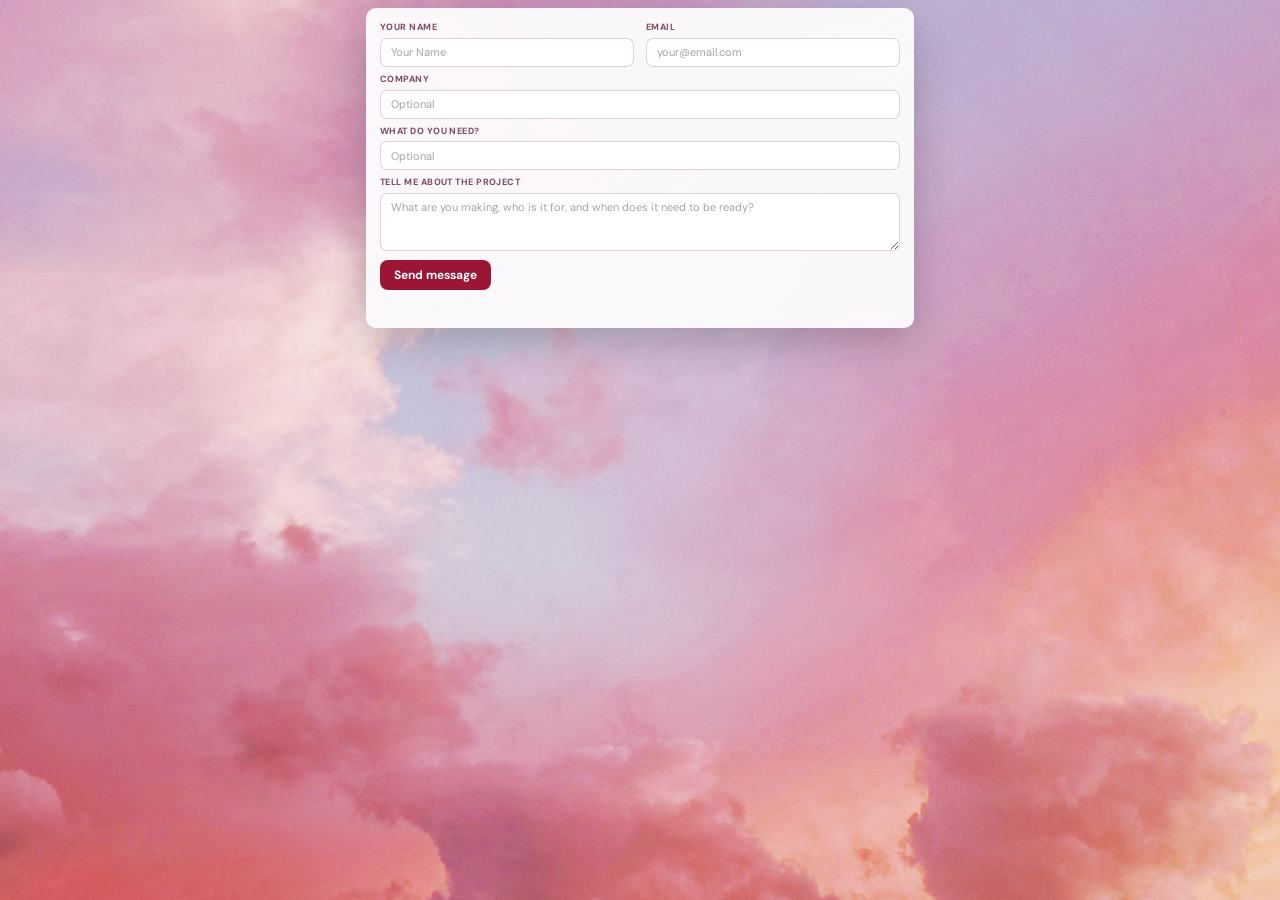
==== commit 433d7728: "further mobile view bug fixes" ====
--- a/contact.html
+++ b/contact.html
@@ -19,13 +19,14 @@
             <div class="contact-grid">
               <form id="f" class="contact-form">
                 <div class="contact-fields">
-                  <label>Your name<input name="n" placeholder="Your Name" required autocomplete="name"></label>
-                  <label>Email<input name="e" type="email" placeholder="your@email.com" required autocomplete="email"></label>
+                  <label>Your name<input name="name" placeholder="Your Name" required autocomplete="name"></label>
+                  <label>Email<input name="email" type="email" placeholder="your@email.com" required autocomplete="email"></label>
                   <label class="contact-wide">Company<input name="company" placeholder="Optional" autocomplete="organization"></label>
                   <label class="contact-wide">What do you need?<input name="need" placeholder="Optional"></label>
-                  <label class="contact-wide">Tell me about the project<textarea name="m" rows="3" placeholder="What are you making, who is it for, and when does it need to be ready?" required></textarea></label>
+                  <label class="contact-wide">Tell me about the project<textarea name="message" rows="3" placeholder="What are you making, who is it for, and when does it need to be ready?" required></textarea></label>
                 </div>
-                <button class="btn" type="submit"><span>Send message</span><span aria-hidden="true">↗</span></button>
+                <button class="btn" type="submit">Send message</button>
+                <p class="form-status" id="form-status" role="status" aria-live="polite"></p>
               </form>
             </div>
           
--- a/styles.css
+++ b/styles.css
@@ -66,8 +66,9 @@
       font-family: "DM Sans", system-ui, sans-serif;
       display: flex;
       flex-direction: column;
+      justify-content: center;
       align-items: center;
-      padding: 8px 4px 14px;
+      padding: 8px 4px;
     }
 
     
@@ -1455,8 +1456,8 @@
 /* Standalone feature pages */
 .feature-host { display:flex; flex:0 1 auto; min-height:0; padding:0; overflow:visible; }
 .feature-frame { display:block; flex:none; width:100%; height:150px; min-height:0; border:0; background:transparent; }
-.music-frame { display:block; width:180px; height:35px; border:0; border-radius:0; background:transparent; box-shadow:none; padding:0; overflow:hidden; }
+.music-frame { display:block; width:180px; height:35px; border:0; border-radius:14px; background:transparent; box-shadow:none; padding:0; overflow:hidden; }
 
 /* The embedded player page is positioned on the virtual desktop. */
-.music-frame { position:absolute; z-index:18; left:368px; top:228px; width:180px; height:35px; display:block; border:0; border-radius:0; background:transparent; box-shadow:none; padding:0; overflow:hidden; }
+.music-frame { position:absolute; z-index:18; left:368px; top:228px; width:180px; height:35px; display:block; border:0; border-radius:14px; background:transparent; box-shadow:none; padding:0; overflow:hidden; }
 .music-frame.drag { opacity:.92; }
--- a/styles/feature-page.css
+++ b/styles/feature-page.css
@@ -66,6 +66,12 @@
   margin: 0;
 }
 
+html.feature-embedded:not([data-theme="light"]) {
+  --ink: #4a0a1c;
+  --h1: #9b1534;
+  color-scheme: light;
+}
+
 body.feature-page {
   display: block;
   min-height: 100dvh;
--- a/styles/contact.css
+++ b/styles/contact.css
@@ -17,6 +17,8 @@
       font-weight: 700;
       letter-spacing: .05em;
       line-height: 1.2;
+      -webkit-text-size-adjust: 100%;
+      text-size-adjust: 100%;
       text-transform: uppercase;
     }
 
@@ -47,19 +49,18 @@
     .contact-form textarea:focus { border-color: var(--hot); }
 
     .contact-form .btn {
-      display: inline-flex;
-      align-items: center;
-      justify-content: center;
-      gap: 10px;
+      display: inline-block;
       margin-top: 9px;
-      padding: 9px 18px;
-      border-radius: 999px;
+      padding: 7px 14px;
+      border-radius: 8px;
       background: var(--ruby);
-      font-size: 11px;
+      font: 700 12px "DM Sans", sans-serif;
     }
 
     .contact-form .btn:hover,
     .contact-form .btn:focus-visible { background: var(--hot); }
     .contact-form .btn:focus-visible { outline-color: var(--ruby); }
+    .contact-form .btn:disabled { cursor: wait; opacity: .7; }
+    .contact-form .form-status { min-height: 1.4em; margin: 8px 0 0; font-size: 11px; }
 .feature-contact .contact-grid, .feature-contact .contact-form { width:100%; max-width:100%; }
 @media (max-width: 430px) { .feature-contact .contact-fields { grid-template-columns:1fr; } }
